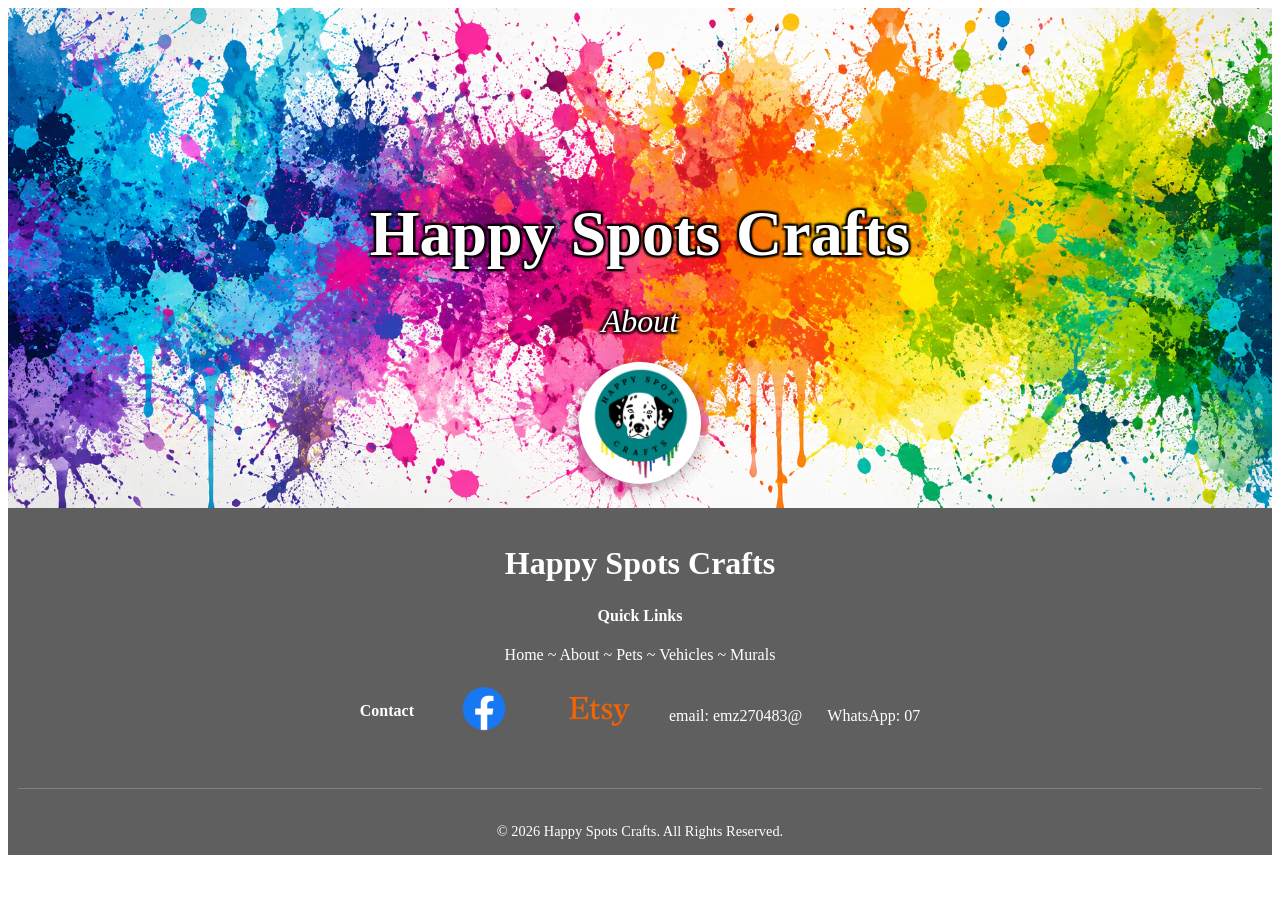
==== about.html @ 958042f1 "Added all files, completed home page started mural page. All pages have holding code in for now adde" ====
<!DOCTYPE html>
<html lang="en">
<head>
    <meta charset="UTF-8">
    <meta name="viewport" content="width=device-width, initial-scale=1.0">
    <title>Happy Spots Crafts</title>
    
<script src="menu.js" defer></script>
<script src="gallery.js" defer></script>
<link rel="stylesheet" href="style.css">
        
</head>


<body>

<section class="hero">
    <div class="hero-content">
        <h1>Happy Spots Crafts</h1>
        <p><i>About</i></p>

        <a href="index.html" class="home-logo">
        <img src="images/logo.png" alt="Happy Spots Crafts Home">
    </a>

    </div>
</section>

    








<!-- Footer -->
<footer>

    <div class="footer-container">

        <div class="footer-about">
            <h2>Happy Spots Crafts</h2>
        </div>

        <nav class="footer-links">
            <h4>Quick Links</h4>

            <a href="index.html">Home</a> ~
            <a href="about.html">About</a> ~
            <a href="pets.html">Pets</a> ~
            <a href="bikes.html">Vehicles</a> ~
            <a href="murals.html">Murals</a>
    </nav>

        <div class="footer-social">
            <h4>Contact</h4>

            <a class="social-button" href="https://www.facebook.com/emmasartsandcrafts" 
            target="_blank" rel="noopener noreferrer">
            <img src="images/fblogo.png" alt="Facebook">
            </a>

            <a class="social-button" href="https://www.etsy.com/uk/shop/HappySpotsCrafts"
            target="_blank" rel="noopener noreferrer">
            <img src="images/etsylogo.png" alt="Etsy">
            </a>

            <p>email: emz270483@</p>
            <p>WhatsApp: 07</p>
        </div>


    <div class="copyright">
        <p>© 2026 Happy Spots Crafts. All Rights Reserved.</p>
    </div>

</footer>

</body>
</html>
---- style.css ----
.hero {
    background-image: url("../images/paint-splatter.png");
    background-size: cover;
    background-position: center;
    background-repeat: no-repeat;

    height: 500px;

    display: flex;
    justify-content: center;
    align-items: center;

    text-align: center;

    position: relative;
}

.home-logo {
    position: absolute;
    bottom: 20px;
    left: 50%;
    transform: translateX(-50%);
}


.home-logo img {
    width: 120px;
    height: 120px;
    object-fit: contain;
    transition: transform 0.3s ease;
    background: white;
    border-radius: 50%;
    padding: 1px;
    box-shadow: 0 4px 15px rgba(0,0,0,0.3);
}


.home-logo:hover img {
    transform: scale(1.1);
}


.hero-content {
    color: rgb(255, 255, 255);
    text-shadow: 2px 2px 2px black,
        -2px -2px 2px black,
        2px -2px 2px black,
        -2px 2px 2px black;
}


.hero-content h1 {
    font-size: 4rem;
    margin-bottom: 10px;
}

.hero-content p {
    font-size: 2rem;
}








.categories {
    text-align: center;
    padding: 50px 20px;
}


.card-container {
    display: grid;
    grid-template-columns: repeat(3, 1fr);
    gap: 30px;
    max-width: 1200px;
    margin: auto;
}


.category-card {
    text-decoration: none;
    color: black;
    background: white;
    border-radius: 20px;
    overflow: hidden;
    box-shadow: 0 5px 15px rgba(0,0,0,0.2);
    transition: transform 0.3s ease;
}


.category-card:hover {
    transform: translateY(-10px);
}


.category-card img {
    width: 100%;
    height: 250px;
    object-fit: cover;
}


.category-card h3 {
    font-size: 1.8rem;
    margin: 15px 0 5px;
}


.category-card p {
    padding: 0 20px 20px;
}


@media (max-width: 768px) {

    .hero {
        height: 400px;
    }

    .home-logo {
        bottom: 15px;
    }

    .home-logo img {
        width: 75px;
        height: 75px;
    }
    .card-container {
        grid-template-columns: 1fr;
    }

    .category-card img {
        height: 220px;
    }

    .hero-content {
        padding-bottom: 80px;
    }

    .hero-content h1 {
        font-size: 2.5rem;
    }

    .hero-content p {
        font-size: 1.5rem;
    }

    .before-after {
        margin: 30px 10px;
        padding: 10px;
    }

    .before-image {
        width: 100vw;
        max-width: none;
    }


}




.before-after {
    width: 100%;
    max-width: 1200px;
    margin: 50px auto;
    background: white;
    padding: 15px;
    border-radius: 20px;
    box-shadow: 0 5px 15px rgba(0,0,0,0.15);
}


.image-wrapper {
    position: relative;
    width: 100%;
    aspect-ratio: 1947 / 863;
    overflow: hidden;
}


.after-image {
    width: 100%;
    height: 100%;
    object-fit: cover;
    display: block;
}


/* This is the moving reveal window */
.before-container {
    position: absolute;
    top: 0;
    left: 0;
    width: 50%;
    height: 100%;
    overflow: hidden;
}


/* This keeps the before image the same size as the after image */
.before-image {
    position: absolute;
    top: 0;
    left: 0;
    width: 100vw;
    max-width: 1200px;
    height: 100%;
    object-fit: cover;
}


.slider {
    width: 100%;
    margin-top: 15px;
    cursor: pointer;
}









footer {
    background: #5f5f5f;
    color: white;
    text-align: center;
    padding: 10px 10px;
}

footer h2 {
    font-size: 2rem;
    margin-bottom: 10px;
}

footer p {
    margin-bottom: 5px;
}

.footer-nav,
.footer-social, 
footer h2 {
    display: flex;
    justify-content: center;
    flex-wrap: wrap;
    gap: 25px;
    margin-bottom: 25px;
    align-items: center;
}


footer a {
    color: white;
    text-decoration: none;
    transition: color 0.3s;
}

footer a:hover {
    color: #f7b733;
}

.copyright {
    margin-top: 30px;
    padding-top: 20px;
    border-top: 1px solid rgba(255,255,255,0.2);
    font-size: 0.9rem;
}

.social-button {
    background: none;
    border: none;
    padding: 0;
    margin: 5px;
    box-shadow: none;
}

.social-button img {
    width: 80px;
    height: 80px;
    object-fit: contain;
    transition: transform 0.3s ease;
}

.social-button:hover img {
    transform: scale(1.15);
}
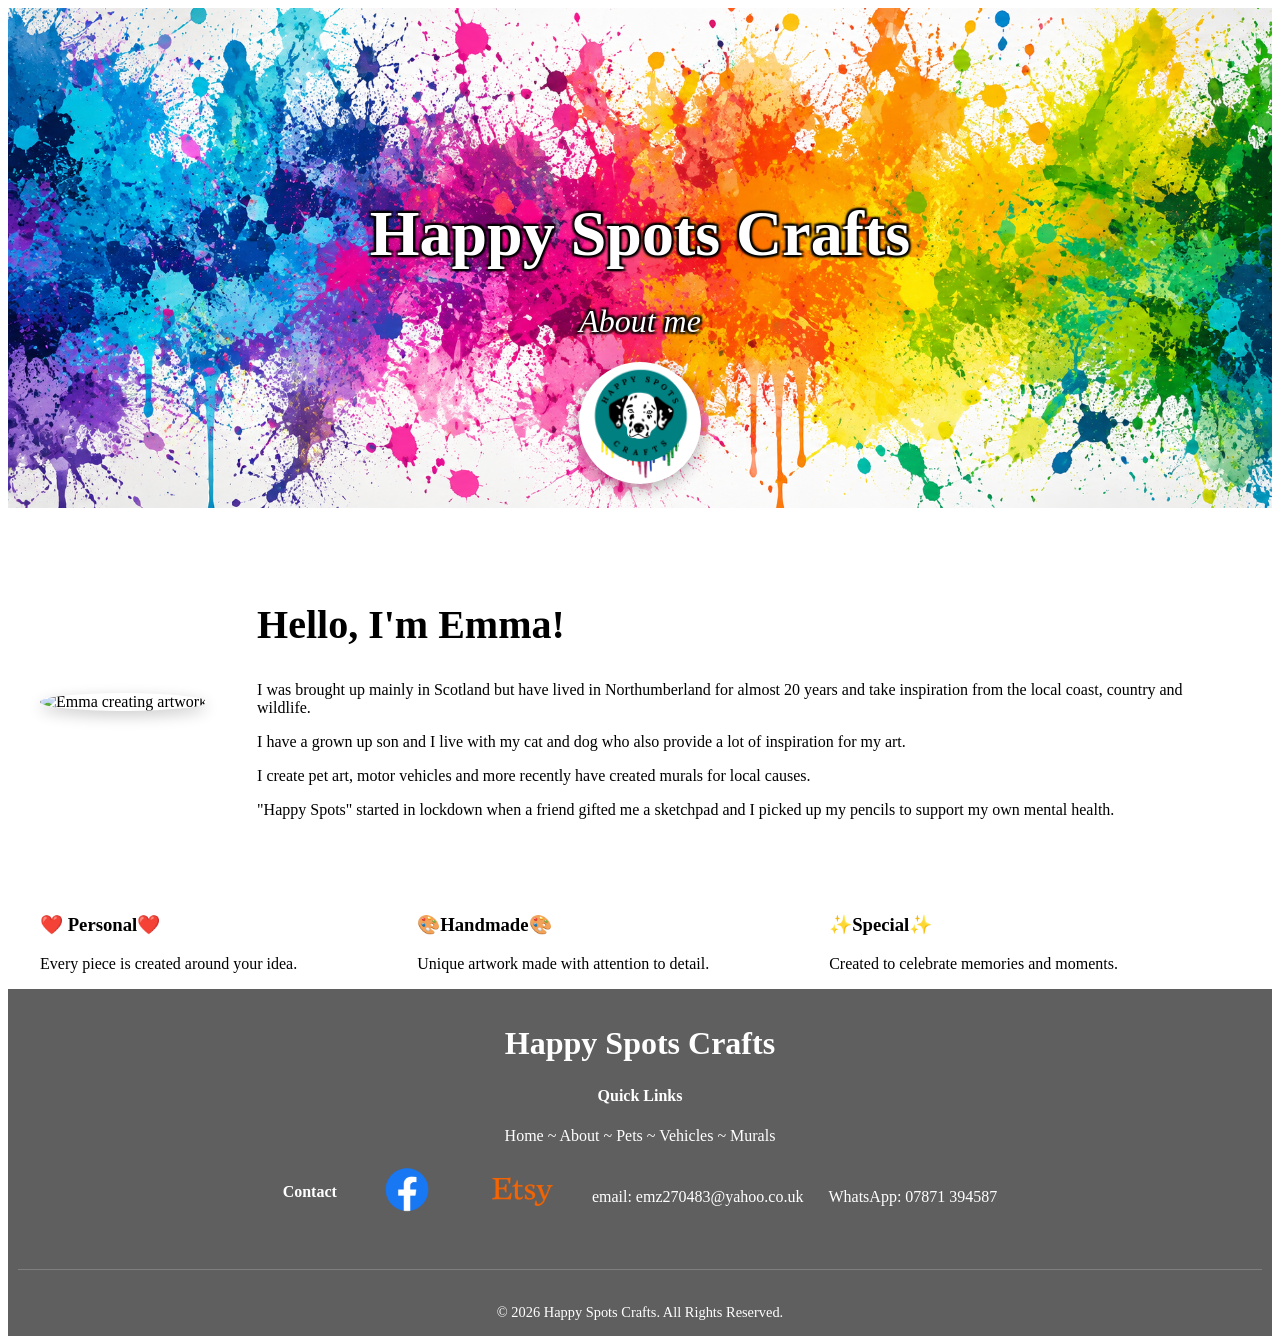
==== commit 061e007b: "Add about me page and contact info + updating CSS" ====
--- a/about.html
+++ b/about.html
@@ -17,7 +17,7 @@
 <section class="hero">
     <div class="hero-content">
         <h1>Happy Spots Crafts</h1>
-        <p><i>About</i></p>
+        <p><i>About me</i></p>
 
         <a href="index.html" class="home-logo">
         <img src="images/logo.png" alt="Happy Spots Crafts Home">
@@ -26,6 +26,74 @@
     </div>
 </section>
 
+
+
+
+
+<section class="about">
+
+    <div class="about-intro">
+
+        <div class="about-image">
+            <img src="images/emma.jpg" alt="Emma creating artwork">
+        </div>
+
+        <div class="about-text">
+
+            <h2>Hello, I'm Emma!</h2>
+
+            <p>
+                I was brought up mainly in Scotland but have lived in 
+                Northumberland for almost 20 years and take inspiration from 
+                the local coast, country and wildlife. 
+            </p>
+
+            <p>
+                I have a grown up son and I live with my cat and dog who also
+                 provide a lot of inspiration for my art. 
+            </p>
+
+            <p>
+                I create pet art, motor vehicles and more recently have 
+                created murals for local causes.
+            </p>
+
+            <p>
+                "Happy Spots" started in lockdown when a friend gifted me a 
+                sketchpad and I picked up my pencils to support my own 
+                mental health. 
+            </p>
+
+        </div>
+
+    </div>
+
+
+</section>
+
+
+
+
+
+
+<div class="about-values">
+
+    <div>
+        <h3>❤️ Personal❤️ </h3>
+        <p>Every piece is created around your idea.</p>
+    </div>
+
+    <div>
+        <h3>🎨Handmade🎨</h3>
+        <p>Unique artwork made with attention to detail.</p>
+    </div>
+
+    <div>
+        <h3>✨Special✨</h3>
+        <p>Created to celebrate memories and moments.</p>
+    </div>
+
+</div>
     
 
 
@@ -67,8 +135,8 @@
             <img src="images/etsylogo.png" alt="Etsy">
             </a>
 
-            <p>email: emz270483@</p>
-            <p>WhatsApp: 07</p>
+            <p>email: emz270483@yahoo.co.uk</p>
+            <p>WhatsApp: 07871 394587</p>
         </div>
 
 
--- a/style.css
+++ b/style.css
@@ -158,8 +158,78 @@
         max-width: none;
     }
 
-
-}
+    .about-intro {
+        flex-direction: column;
+        text-align:center;
+    }
+
+
+    .about-image img {
+        width:250px;
+        height:250px;
+    }
+
+    .about-values {
+        flex-direction: column;
+        text-align: center;
+    }
+
+}
+
+
+
+
+
+
+
+.about {
+    padding: 60px 20px;
+}
+
+
+.about-intro {
+    display: flex;
+    align-items: center;
+    gap: 50px;
+    max-width: 1200px;
+    margin: auto;
+}
+
+
+.about-image img {
+    width: 350px;
+    height: 350px;
+    object-fit: cover;
+    border-radius: 50%;
+    box-shadow: 0 5px 15px rgba(0,0,0,0.2);
+}
+
+
+.about-text {
+    flex: 1;
+}
+
+
+.about-text h2 {
+    font-size: 2.5rem;
+}
+
+.about-values {
+    display: flex;
+    align-items: center;
+    gap: 120px;
+    max-width: 1200px;
+    margin: auto;
+}
+
+
+
+
+
+
+
+
+
 
 
 
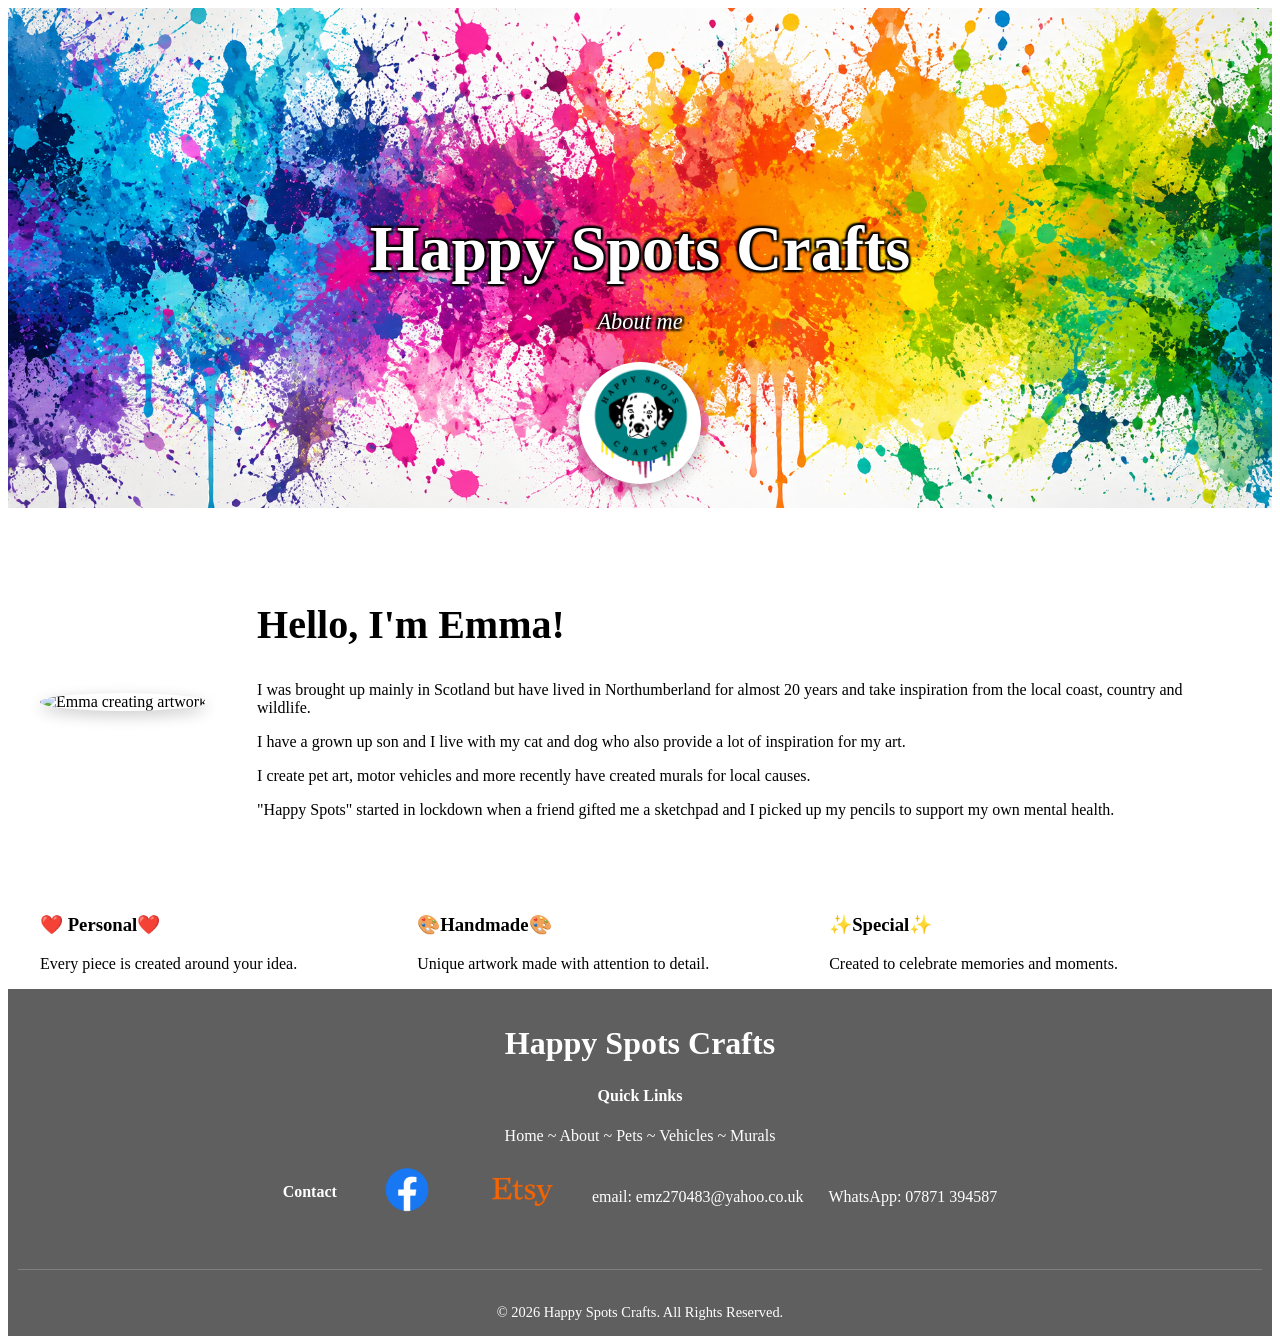
==== commit d9475217: "images fit better on pages - they differ in size desktop has 3 columns for pets, and 2 columns for c" ====
--- a/about.html
+++ b/about.html
@@ -5,7 +5,6 @@
     <meta name="viewport" content="width=device-width, initial-scale=1.0">
     <title>Happy Spots Crafts</title>
     
-<script src="menu.js" defer></script>
 <script src="gallery.js" defer></script>
 <link rel="stylesheet" href="style.css">
         
--- a/style.css
+++ b/style.css
@@ -55,7 +55,7 @@
 }
 
 .hero-content p {
-    font-size: 2rem;
+    font-size: 1.4rem;
 }
 
 
@@ -114,6 +114,12 @@
 }
 
 
+
+
+
+
+/* mobile */
+
 @media (max-width: 768px) {
 
     .hero {
@@ -174,13 +180,19 @@
         text-align: center;
     }
 
-}
-
-
-
-
-
-
+    .gallery-grid,
+    .gallery-box{
+    columns: 1;
+    }
+    
+
+}
+
+
+
+
+
+/* about page */
 
 .about {
     padding: 60px 20px;
@@ -228,11 +240,177 @@
 
 
 
-
-
-
-
-
+/* gallery */
+
+.gallery {
+    padding: 60px 20px;
+    max-width:1200px;
+    margin:auto;
+}
+
+
+.gallery h2,
+.title h2 {
+    text-align:center;
+    font-size:3rem;
+    margin-bottom:40px;
+}
+
+/* pet grid */
+.gallery-grid {
+
+    columns: 3;
+    column-gap: 25px;
+
+}
+/* vehicle grid */
+.gallery-box {
+    columns: 2;
+    column-gap: 25px;
+}
+
+
+.gallery-item {
+    overflow:hidden;
+    border-radius:20px;
+    box-shadow:0 5px 15px rgba(0,0,0,0.2);
+    break-inside: avoid;
+    margin-bottom:25px;
+
+}
+
+
+.gallery-item img {
+
+    width:100%;
+    height:auto;
+    display:block;
+    transition:transform .3s;
+    
+
+}
+
+
+.gallery-item:hover img {
+
+    transform:scale(1.05);
+
+}
+
+
+
+
+
+
+/* light box */
+
+.lightbox {
+
+    display:none;
+    position:fixed;
+    z-index:1000;
+    top:0;
+    left:0;
+    width:100%;
+    height:100%;
+
+    background:rgba(0,0,0,0.85);
+
+    justify-content:center;
+    align-items:center;
+
+}
+
+.lightbox-content {
+    display: flex;
+    flex-direction: column;
+    align-items: center;
+    max-width: 90%;
+}
+
+.lightbox-title {
+    color: white;
+    margin-top: 20px;
+    margin-bottom: 10px;
+    text-align: center;
+}
+
+.lightbox-description {
+    color: white;
+    text-align: center;
+    max-width: 700px;
+    line-height: 1.6;
+}
+
+
+.lightbox-image {
+
+    max-width: 100%;
+    max-height: 75vh;
+    border-radius: 15px;
+
+}
+
+
+.close {
+
+    position:absolute;
+    top:20px;
+    right:35px;
+
+    color:white;
+    font-size:50px;
+    cursor:pointer;
+
+}
+
+
+.prev,
+.next {
+
+    position:absolute;
+
+    top:50%;
+    transform:translateY(-50%);
+
+    background:none;
+    border:none;
+
+    color:white;
+    font-size:50px;
+
+    cursor:pointer;
+
+}
+
+
+.prev {
+    left:30px;
+}
+
+
+.next {
+    right:30px;
+}
+
+
+.prev:hover,
+.next:hover,
+.close:hover {
+
+    opacity:0.7;
+
+}
+
+
+
+
+
+
+
+
+
+/* before and after mural pics */
 
 .before-after {
     width: 100%;
@@ -296,7 +474,7 @@
 
 
 
-
+/* footer */
 
 footer {
     background: #5f5f5f;
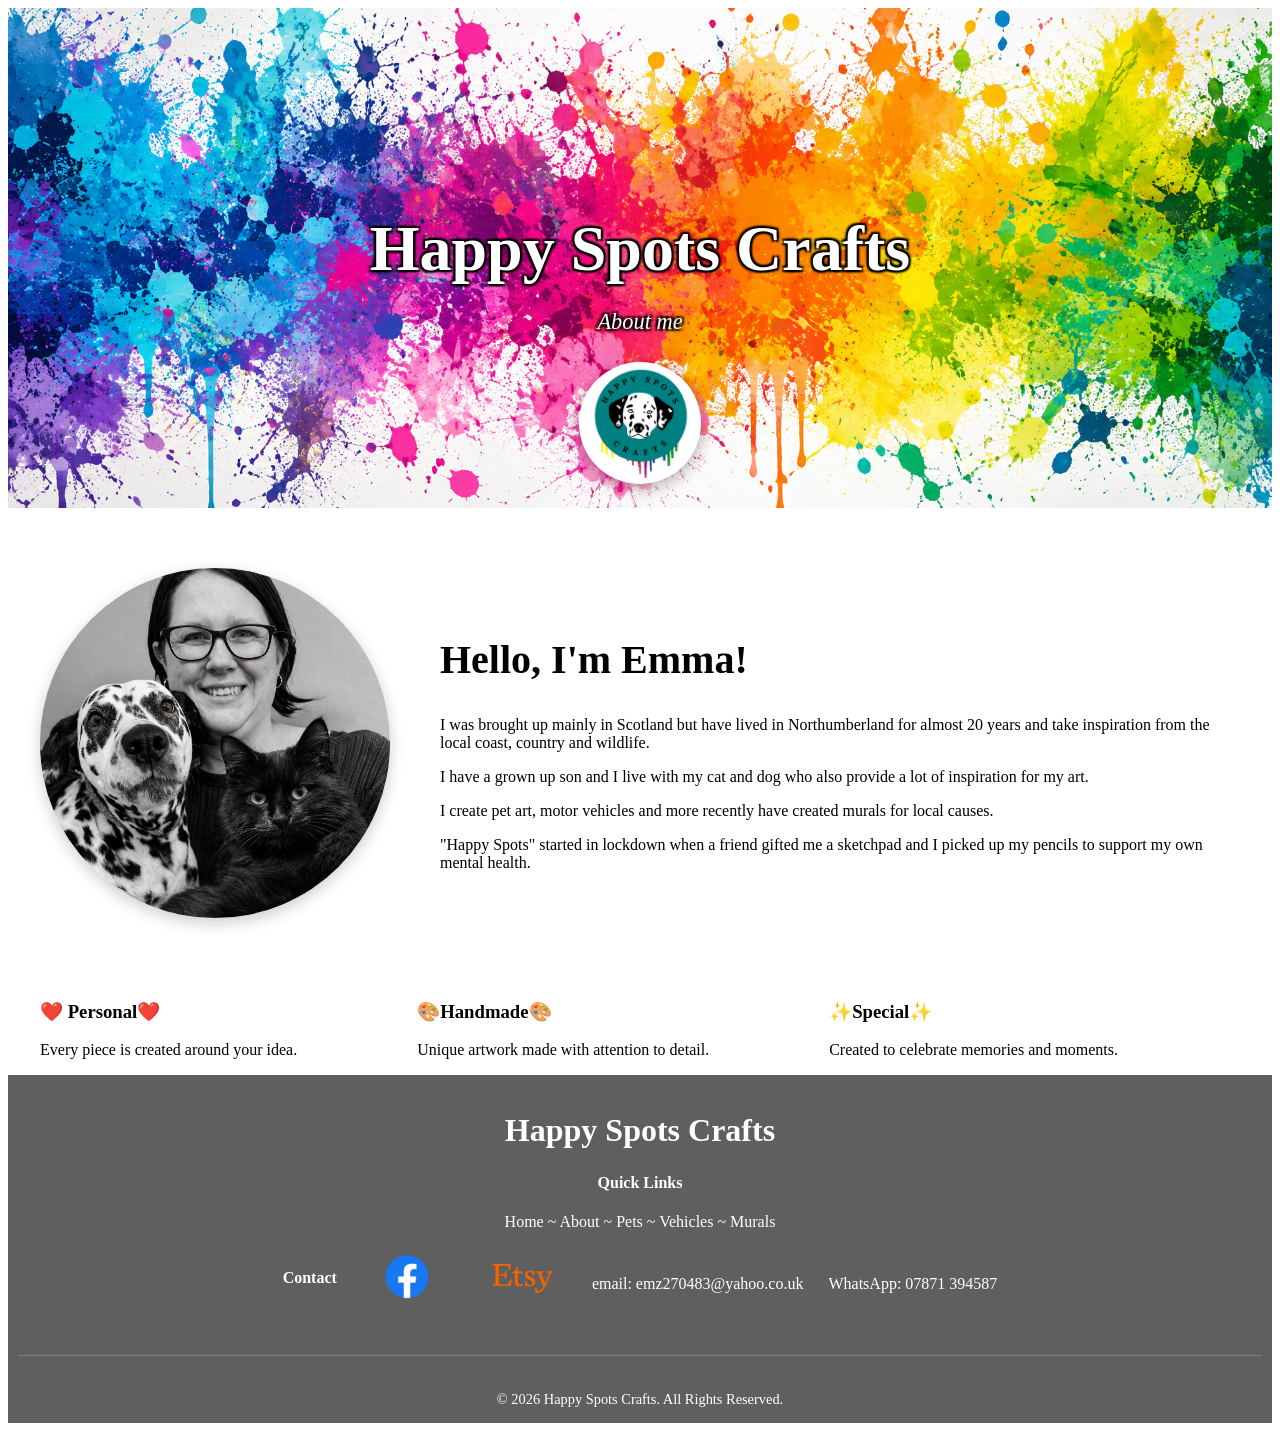
==== commit fb5f8f66: "Added emma photo to about page" ====
--- a/about.html
+++ b/about.html
@@ -34,7 +34,7 @@
     <div class="about-intro">
 
         <div class="about-image">
-            <img src="images/emma.jpg" alt="Emma creating artwork">
+            <img src="images/Emma.jpg" alt="Emma and pets">
         </div>
 
         <div class="about-text">
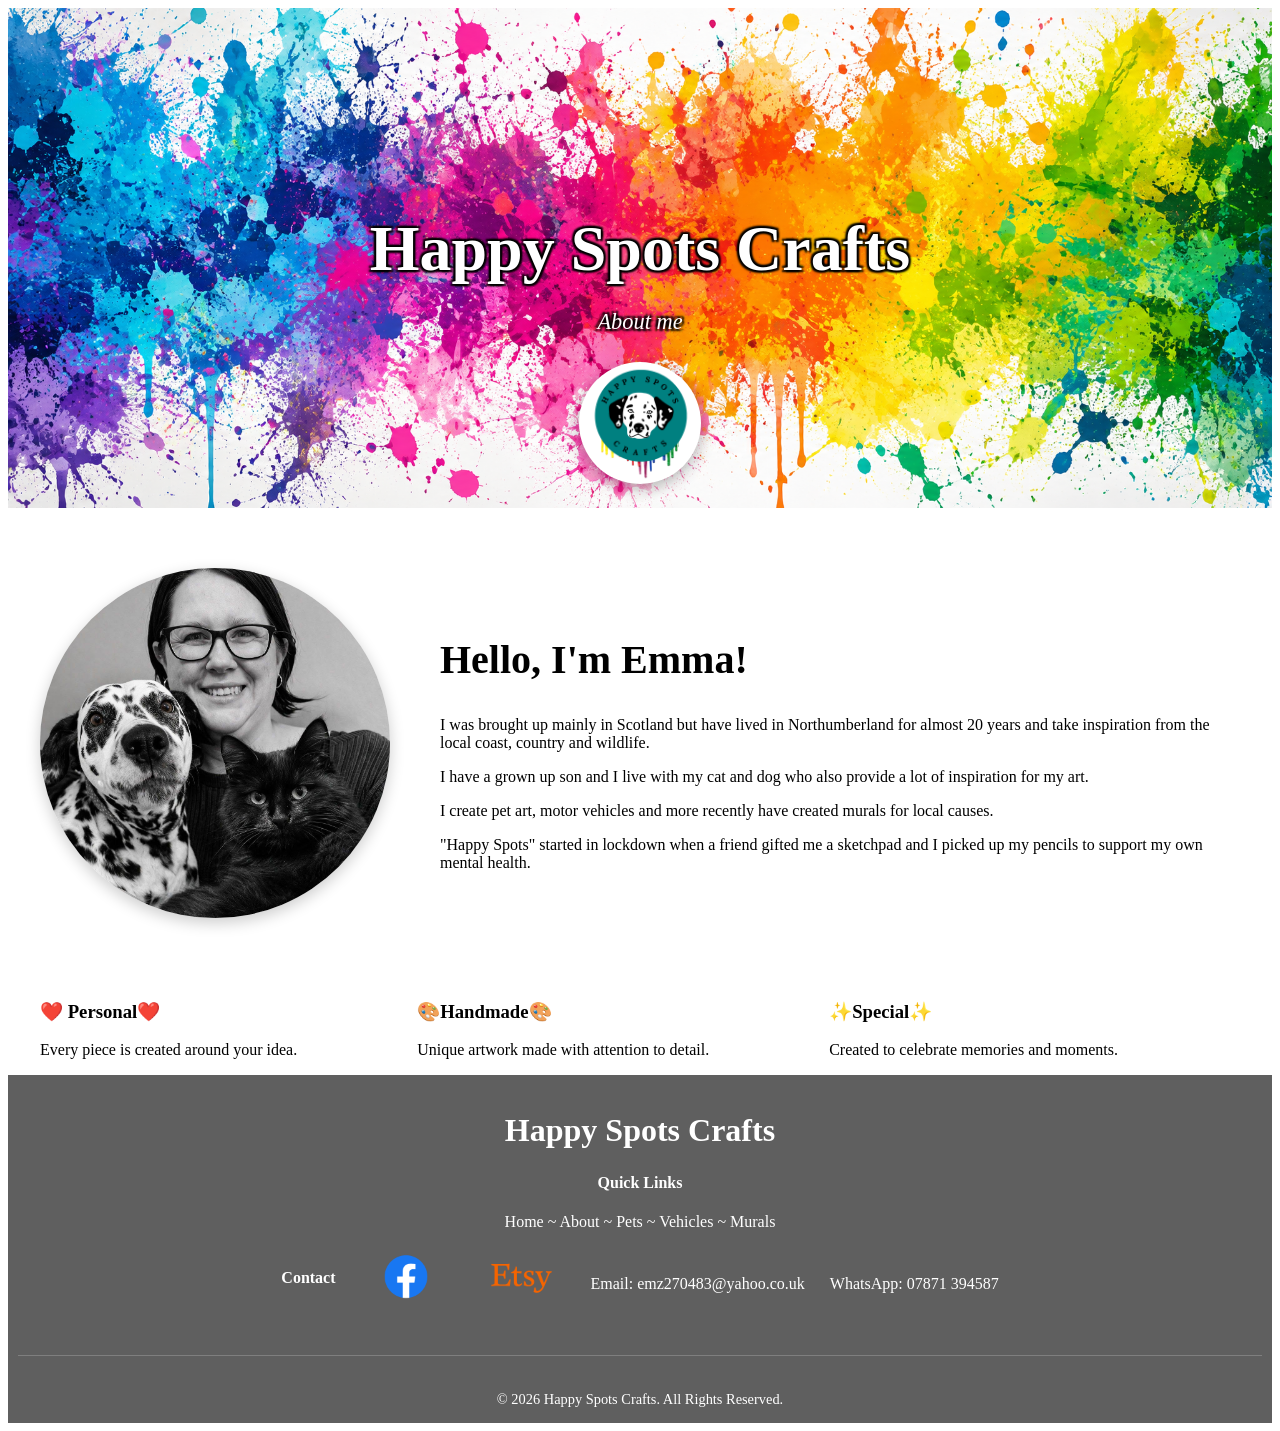
==== commit ebc02539: "Added links to email and phone number. Started colouring book page as a placeholder page as it is no" ====
--- a/about.html
+++ b/about.html
@@ -7,6 +7,7 @@
     
 <script src="gallery.js" defer></script>
 <link rel="stylesheet" href="style.css">
+<link rel="icon" href="images/logo.png">
         
 </head>
 
@@ -134,8 +135,14 @@
             <img src="images/etsylogo.png" alt="Etsy">
             </a>
 
-            <p>email: emz270483@yahoo.co.uk</p>
-            <p>WhatsApp: 07871 394587</p>
+            <p>Email:
+            <a href="mailto:emz270483@yahoo.co.uk">
+                emz270483@yahoo.co.uk
+            </a></p>
+            <p>WhatsApp:
+            <a href="tel:07871394587">
+                07871 394587
+            </a></p>
         </div>
 
 
--- a/style.css
+++ b/style.css
@@ -1,5 +1,5 @@
 .hero {
-    background-image: url("../images/paint-splatter.png");
+    background-image: url("images/paint-splatter.png");
     background-size: cover;
     background-position: center;
     background-repeat: no-repeat;
@@ -73,7 +73,7 @@
 
 .card-container {
     display: grid;
-    grid-template-columns: repeat(3, 1fr);
+    grid-template-columns: repeat(4, 1fr);
     gap: 30px;
     max-width: 1200px;
     margin: auto;
@@ -182,9 +182,47 @@
 
     .gallery-grid,
     .gallery-box{
-    columns: 1;
-    }
-    
+    columns: 3;
+    }
+
+    .book-description p {
+
+        font-size:1rem;
+        line-height:1.6;
+
+    }
+
+    /* Book preview */
+
+    .book-preview .gallery-item {
+        display:flex;
+        justify-content:center;
+    }
+
+
+    .book-preview .gallery-item img {
+
+        width:350px;
+        max-width:90%;
+
+        border-radius:20px;
+
+        box-shadow:
+        0 10px 25px rgba(0,0,0,0.25);
+
+        cursor:pointer;
+
+    }
+
+
+    /* Hide arrows because only one image */
+
+    .book-preview + .lightbox .prev,
+    .book-preview + .lightbox .next {
+
+        display:none;
+
+    }
 
 }
 
@@ -322,10 +360,14 @@
 }
 
 .lightbox-content {
-    display: flex;
-    flex-direction: column;
-    align-items: center;
-    max-width: 90%;
+
+    display:flex;
+    flex-direction:column;
+    align-items:center;
+
+    width:fit-content;
+    max-width:90vw;
+
 }
 
 .lightbox-title {
@@ -336,18 +378,28 @@
 }
 
 .lightbox-description {
-    color: white;
-    text-align: center;
-    max-width: 700px;
-    line-height: 1.6;
+
+    color:white;
+    text-align:center;
+
+    max-width:500px;
+
+    line-height:1.6;
+
 }
 
 
 .lightbox-image {
 
-    max-width: 100%;
-    max-height: 75vh;
-    border-radius: 15px;
+    display:block;
+
+    max-width:90vw;
+    max-height:75vh;
+
+    width:auto;
+    height:auto;
+
+    object-fit:contain;
 
 }
 
@@ -468,9 +520,115 @@
     cursor: pointer;
 }
 
-
-
-
+.mural-info {
+    text-align:center;
+    margin-bottom:20px;
+}
+
+
+.mural-info h2 {
+    font-size:2rem;
+    margin-bottom:10px;
+}
+
+
+.mural-info p {
+    max-width:700px;
+    margin:auto;
+}
+
+
+.mural-details {
+    text-align:center;
+    margin-top:20px;
+}
+
+
+
+
+
+
+
+/* book page */
+.book-description {
+
+    max-width:900px;
+    margin:50px auto;
+    padding:0 20px;
+
+    text-align:center;
+
+}
+
+.book-description p {
+
+    font-size:1.2rem;
+    line-height:1.8;
+    margin-bottom:15px;
+
+    color:#444;
+
+}
+
+.coming-soon {
+
+    max-width:900px;
+    margin:60px auto;
+    padding:20px 20px;
+
+    text-align:center;
+
+    background:white;
+    border-radius:20px;
+
+    box-shadow:0 5px 15px rgba(0,0,0,0.15);
+
+}
+
+.coming-soon h2 {
+
+    font-size:2.5rem;
+    margin-bottom:20px;
+
+}
+
+.contact-box {
+
+    margin-top:40px;
+
+}
+
+.contact-buttons {
+
+    display:flex;
+    justify-content:center;
+    gap:10px;
+    margin-top:20px;
+
+}
+
+
+/* book cover */
+
+.book-preview {
+
+    text-align:center;
+    padding:10px 20px;
+
+}
+
+
+.book-preview img {
+
+    width:350px;
+    max-width:90%;
+
+    border-radius:20px;
+
+    box-shadow:
+    0 10px 25px rgba(0,0,0,0.25);
+
+}
 
 
 
